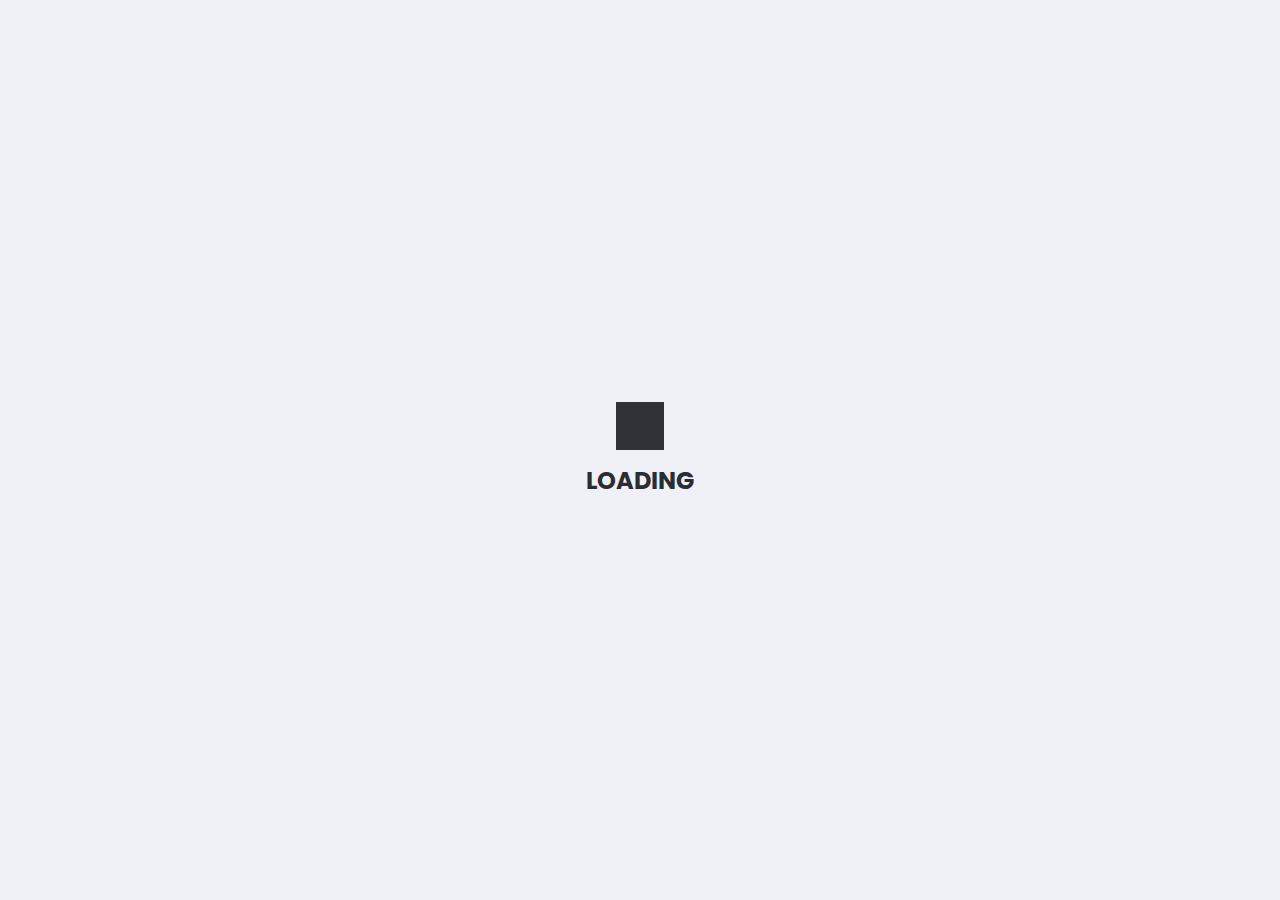
==== src/main/resources/static/index.html @ 15cadff5 "Update content" ====
<!DOCTYPE html>
<html lang="en">
  <head>
    <meta charset="UTF-8">
    <title>Evolution of Moths</title>

    <link rel="icon" href="favicon.ico">
    <link rel="stylesheet" href="assets/styles/styles.css" />
    <link rel="stylesheet" href="https://fonts.googleapis.com/css2?family=Poppins:wght@400;500;600;700&display=swap">
    <link rel="manifest" href="manifest.json">

    <meta name="author" content="Carlos Aiello, Felipe Côrtes" />
    <meta name="description" content="The Evolution of Moths monitoring a population of virtual beings that adapt to the environment in which they live." />
    <meta name="keywords" content="evolution of moths,peppered moth evolution" />
    <meta name="copyright" content="© 2020 by Carlos Aiello and Felipe Côrtes" />
    <meta name="theme-color" content="#2F3136">
    <meta name="viewport" content="width=device-width, initial-scale=1, shrink-to-fit=no">
    <meta name="referrer" content="origin-when-cross-origin">
    <meta http-equiv="x-ua-compatible" content="ie=edge">
    <meta http-equiv="cache-control" content="no-cache" />
    <meta http-equiv="content-language" content="en-US" />
    <meta http-equiv="content-type" content="text/html; charset=UTF-8" />

    <script src="/webjars/sockjs-client/sockjs.min.js"></script>
    <script src="/webjars/stomp-websocket/stomp.min.js"></script>
    <script src="assets/scripts/app.js"></script>
  </head>
  <body onload="connect(false)">
    <div id="loader">
      <div class="load-group">
        <div class="big-square">
          <div class="square first"></div>
          <div class="square second"></div>
          <div class="square third"></div>
          <div class="square fourth"></div>
        </div>
        <p class="load-text">loading</p>
      </div>
    </div>
    <main id="main">
      <div id="container-main">
        <div id="hive">
          <div id="container-info-top-mobile" class="container-info-top">
            <img class="logo" src="assets/img/logo.png" alt="Evolution of Moths" />
            <span class="button-connect" onclick="disconnect()">Disconnect</span>
          </div>
          <div id="grid">
            <div id="hexagon-group-1" class="hexagon-group">
              <div class="hexagon-container"><div class="hexagon"></div></div>
              <div class="hexagon-container"><div class="hexagon"></div></div>
              <div class="hexagon-container"><div class="hexagon"></div></div>
              <div class="hexagon-container"><div class="hexagon"></div></div>
              <div class="hexagon-container"><div class="hexagon"></div></div>
            </div>

            <div id="hexagon-group-2" class="hexagon-group">
              <div class="hexagon-container"><div class="hexagon"></div></div>
              <div class="hexagon-container"><div class="hexagon"></div></div>
              <div class="hexagon-container"><div class="hexagon"></div></div>
              <div class="hexagon-container"><div class="hexagon"></div></div>
              <div class="hexagon-container"><div class="hexagon"></div></div>
              <div class="hexagon-container"><div class="hexagon"></div></div>
            </div>

            <div id="hexagon-group-3" class="hexagon-group">
              <div class="hexagon-container"><div class="hexagon"></div></div>
              <div class="hexagon-container"><div class="hexagon"></div></div>
              <div class="hexagon-container"><div class="hexagon"></div></div>
              <div class="hexagon-container"><div class="hexagon"></div></div>
              <div class="hexagon-container"><div class="hexagon"></div></div>
              <div class="hexagon-container"><div class="hexagon"></div></div>
              <div class="hexagon-container"><div class="hexagon"></div></div>
            </div>

            <div id="hexagon-group-4" class="hexagon-group">
              <div class="hexagon-container"><div class="hexagon"></div></div>
              <div class="hexagon-container"><div class="hexagon"></div></div>
              <div class="hexagon-container"><div class="hexagon"></div></div>
              <div class="hexagon-container"><div class="hexagon"></div></div>
              <div class="hexagon-container"><div class="hexagon"></div></div>
              <div class="hexagon-container"><div class="hexagon"></div></div>
              <div class="hexagon-container"><div class="hexagon"></div></div>
              <div class="hexagon-container"><div class="hexagon"></div></div>
            </div>

            <div id="hexagon-group-5" class="hexagon-group">
              <div class="hexagon-container"><div class="hexagon"></div></div>
              <div class="hexagon-container"><div class="hexagon"></div></div>
              <div class="hexagon-container"><div class="hexagon"></div></div>
              <div class="hexagon-container"><div class="hexagon"></div></div>
              <div class="hexagon-container"><div class="hexagon"></div></div>
              <div class="hexagon-container"><div class="hexagon"></div></div>
              <div class="hexagon-container"><div class="hexagon"></div></div>
              <div class="hexagon-container"><div class="hexagon"></div></div>
              <div class="hexagon-container"><div class="hexagon"></div></div>
            </div>

            <div id="hexagon-group-6" class="hexagon-group">
              <div class="hexagon-container"><div class="hexagon"></div></div>
              <div class="hexagon-container"><div class="hexagon"></div></div>
              <div class="hexagon-container"><div class="hexagon"></div></div>
              <div class="hexagon-container"><div class="hexagon"></div></div>
              <div class="hexagon-container"><div class="hexagon"></div></div>
              <div class="hexagon-container"><div class="hexagon"></div></div>
              <div class="hexagon-container"><div class="hexagon"></div></div>
              <div class="hexagon-container"><div class="hexagon"></div></div>
            </div>

            <div id="hexagon-group-7" class="hexagon-group">
              <div class="hexagon-container"><div class="hexagon"></div></div>
              <div class="hexagon-container"><div class="hexagon"></div></div>
              <div class="hexagon-container"><div class="hexagon"></div></div>
              <div class="hexagon-container"><div class="hexagon"></div></div>
              <div class="hexagon-container"><div class="hexagon"></div></div>
              <div class="hexagon-container"><div class="hexagon"></div></div>
              <div class="hexagon-container"><div class="hexagon"></div></div>
            </div>

            <div id="hexagon-group-8" class="hexagon-group">
              <div class="hexagon-container"><div class="hexagon"></div></div>
              <div class="hexagon-container"><div class="hexagon"></div></div>
              <div class="hexagon-container"><div class="hexagon"></div></div>
              <div class="hexagon-container"><div class="hexagon"></div></div>
              <div class="hexagon-container"><div class="hexagon"></div></div>
              <div class="hexagon-container"><div class="hexagon"></div></div>
            </div>

            <div id="hexagon-group-9">
              <div class="hexagon-container"><div class="hexagon"></div></div>
              <div class="hexagon-container"><div class="hexagon"></div></div>
              <div class="hexagon-container"><div class="hexagon"></div></div>
              <div class="hexagon-container"><div class="hexagon"></div></div>
              <div class="hexagon-container"><div class="hexagon"></div></div>
            </div>
          </div>
          <div class="container-info">
            <div id="container-info-top" class="container-info-top">
              <img class="logo" src="assets/img/logo.png" alt="Evolution of Moths" />
              <span class="button-connect" onclick="disconnect()">Disconnect</span>
            </div>
            <div class="container-info-middle">
              <div>
                <div class="wrapper-info">
                  <div class="info-label">Next generation</div>
                  <div id="timeNextGeneration" class="info-data">0s</div>
                </div>
                <div class="wrapper-info">
                  <div class="info-label">Generation of the<br/>current environment</div>
                  <div id="currentEnvironment" class="info-data">0</div>
                </div>
              </div>
              <div>
                <div class="wrapper-info">
                  <div class="info-label">Next environment</div>
                  <div id="timeNextEnvironment" class="info-data">0s</div>
                </div>
                <div class="wrapper-info">
                  <div class="info-label">Current<br/>environment color</div>
                  <div id="currentEnvironmentColor" class="info-color"></div>
                </div>
              </div>
            </div>
            <div onclick="scrollToContent()" class="container-info-bottom">
              <img class="arrow-down-icon" src="assets/img/arrow-down-outline.svg" alt="Down arrow" />
              <span>See more about the project</span>
            </div>
          </div>
        </div>
      </div>
      <div class="container-content">
        <div id="content">
          <h2>Inspiration</h2>
          <div>
            <p class="paragraph"><b>Evolution of Moths</b> establishes an intimate relationship between human ability to solve problems and natural processes. It is invaluable to observe how nature is able to find the best way to continue its ecosystem.</p>
            <p class="paragraph"><b>Evolution of Moths</b> presents a strategy based on evolutionary biology with the purpose of offering solutions to real problems, whether scientific, technological or business. Operating on the logic of genetic algorithms, it is possible to validate by observing in a simplistic model the adaptation process of the moths during the industrial revolution in England.</p>
            <p class="paragraph">This platform simulates a set of genes trying to adapt to its surroundings by basic natural selection concepts. The set of genes belongs to a fictional species which the ones with the closest pigmentation to the environment have better camouflage so they’re less likely to be tracked by its predator. Thus, they manage to live until reaching sexual maturity and pass down their genes.</p>
            <p class="paragraph">The platform keeps running continuously and all viewers can see the same evolution taking place.</p>

            <div class="container-img">
              <img src="assets/img/chromosomes.jpg" class="gene-image" alt="Chromosomes" />
              <span>Source: Middle East Medical</span>
            </div>

            <p class="paragraph">The evolutionary process is paced by imposing an interval of approximately 4 seconds between each generation and it involves a population of 15000 individuals trying to adapt to the color of their environment, which is defined in a random and independent way. Each of the 60 hexagons represents an individual who stands at a relevant point on the adaptation scale which ranges from the most to the least adapted.</p>
            <p class="paragraph">After the 40 generations defined for each randomly proposed environment, it is clear that most individuals representing their range in the adaptation scale have in their genetic structure genes that approximate the color of the environment. This is because the genes responsible for defining its color have already become predominant in that population.</p>
            <p class="paragraph"><b>Evolution of Moths</b> wants to influence developers to consider natural selection techniques for problem solving, allowing solutions to adapt to the environment in which they coexist.</p>
            <p class="paragraph">The platform is an Open Source project. it is under MIT license and available on <a class="github-link" href="https://github.com/biointelligence/evolution-of-moths">Github</a>.</p>
          </div>

          <h3>A little bit about the history of peppered moth evolution</h3>
          <div>
            <p class="paragraph">There was a time before the industrial revolution in England, when it was common to find these moths with a clear and peppered appearance.</p>
            <p class="paragraph">Variations of this moth in dark color, was first identified in 1848, close to Manchester, and increased in frequency until constituting more than 90% of the population in areas considered polluted in the middle of the 20th century.</p>

            <div class="container-img">
              <img src="assets/img/peppered_moth.jpg" class="moths-image" alt="Moths" />
              <span>Source: ICR (Institute for Creation Research)</span>
            </div>

            <p class="paragraph">The environmental protection practices implemented around 1970 made the frequency of the dark colored moths in the 90's reduce drastically to less than 10% of the population.</p>
            <p class="paragraph">During the 50's, Kettlewell explained the change in frequency caused by visual bird hunting. The dark colored moths/the dark moths/the black moths hid on tree trunk in polluted areas, where soot killed the lichen. In other regions, the whiter moths hid in low pollution areas.</p>
            <p class="paragraph">Since evolution is defined by change in frequency of inherited characteristics over time, the Biston betularia's dark frequency varied as result of the beggining of Insdustrial Revolution and later by Anti Poluttion Laws.</p>
          </div>

          <h2>More infos</h2>
          <div class="more-info">
            <iframe id="video" src="https://www.youtube.com/embed/Pop-xetGaBM" frameborder="0" allow="accelerometer; autoplay; encrypted-media; gyroscope; picture-in-picture" allowfullscreen></iframe>
            <p id="subtitle-video">All the video rights are reserved to Rachel Taylor</p>
          </div>
        </div>
      </div>
      <footer>
        © 2020 by <a class="footer-link" href="https://www.linkedin.com/in/carlos-aiello-ti/">Carlos Aiello</a> and <a class="footer-link" href="https://www.linkedin.com/in/felipe-cortes/">Felipe Côrtes</a>
      </footer>
    </main>
  </body>
</html>
---- src/main/resources/static/assets/styles/styles.css ----
/* Global */

:root {
  --color-background: #F0F0F7;
  --color-text-in-primary: #2a2d33;
  --color-text-complement: #717682;
  --color-white: #FFFFFF;
}

* {
  margin: 0;
  padding: 0;
  box-sizing: border-box;
}

html, body {
  height: 100vh;
  scroll-behavior: smooth;
}

body {
  overflow-y: scroll;
  background: var(--color-background);
}

*, button {
  border: 0;
  outline: 0;

  font-family: 'Poppins', sans-serif;
}

main {
  position: relative;
  width: 100%;
  height: 100%;
}

h2 {
  font-size: 3rem;
  color: var(--color-text-in-primary);
  margin: 0 0 1.25rem;
}

@media (max-width: 1100px) {
  h2 {
    font-size: 2.75rem;
  }
}

h3 {
  font-size: 2.25rem;
  color: var(--color-text-in-primary);
  margin: 1.5rem 0 1rem;
}

@media (max-width: 1100px) {
  h3 {
    font-size: 2rem;
  }
}

footer {
  display: flex;
  justify-content: center;
  align-items: center;
  font-size: 1rem;
  position: relative;
  width: 100%;
  min-height: 32px;
  margin: 0 auto;
  background-color: var(--color-text-in-primary);
  color: var(--color-white);
  cursor: default;
}

/* Specifics */

/* Loader */

#loader {
  width: 100%;
  height: 100%;
  display: flex;
  align-items: center;
  justify-content: center;
  transition: opacity .2s;
}

.load-group {
  display: flex;
  align-items: center;
  flex-direction: column;
  position: relative;
}

.big-square {
  position: relative;
  display: inline-block;
  width: 48px;
  height: 48px;
  overflow: hidden;
  transform-origin: bottom left;
  animation: big-square-shrink 1s linear infinite;
  margin-bottom: .85rem;
}

.square {
  position: absolute;
  width: 24px;
  height: 24px;
  background: #2F3136;
}

.square.first {
  left: 0;
  top: 24px;
}

.square.second {
  left: 24px;
  top: 24px;
  animation: drop-second 1s linear infinite;
}

.square.third {
  left: 0;
  top: 0;
  animation: drop-third 1s linear infinite;
}

.square.fourth {
  left: 24px;
  top: 0;
  animation: drop-fourth 1s linear infinite;
}

.load-text {
  font-size: 24px;
  font-weight: 700;
  color: var(--color-text-in-primary);
  text-transform: uppercase;
}

@keyframes big-square-shrink {
  0% {
    -webkit-transform: scale(1);
    transform: scale(1);
  }
  90% {
    -webkit-transform: scale(1);
    transform: scale(1);
  }
  100% {
    -webkit-transform: scale(0.5);
    transform: scale(0.5);
  }
}

@keyframes drop-second {
  0% {
    -webkit-transform: translateY(-50px);
    transform: translateY(-50px);
  }
  25% {
    -webkit-transform: translate(0);
    transform: translate(0);
  }
  100% {
    -webkit-transform: translate(0);
    transform: translate(0);
  }
}

@keyframes drop-third {
  0% {
    -webkit-transform: translateY(-50px);
    transform: translateY(-50px);
  }
  50% {
    -webkit-transform: translate(0);
    transform: translate(0);
  }
  100% {
    -webkit-transform: translate(0);
    transform: translate(0);
  }
}

@keyframes drop-fourth {
  0% {
    -webkit-transform: translateY(-50px);
    transform: translateY(-50px);
  }
  75% {
    -webkit-transform: translate(0);
    transform: translate(0);
  }
  100% {
    -webkit-transform: translate(0);
    transform: translate(0);
  }
}

/* Hexagon */

#main {
  position: relative;
  display: none;
}

#container-main {
  width: 1100px;
  min-height: 100%;
  margin: 0 auto 0;
}

@media (max-width: 1100px) {
  #container-main {
    width: 100%;
  }
}

.transition-main {
  display: block!important;
  animation: fadeInFromNone .5s cubic-bezier(0.250, 0.460, 0.450, 0.940) .1s both;
}

@keyframes fadeInFromNone {
  0% {
    opacity: 0;
    transform: translateY(100px);
  }
  100% {
    opacity: 1;
    transform: translateY(0);
  }
}

#hive {
  width: 100%;
  height: 100%;
  display: flex;
  align-items: center;
}

@media (max-width: 1100px) {
  #hive {
    flex-direction: column;
  }
}

#grid {
  position: relative;
  width: 62%;
  height: 700px;
  /*margin: 0 auto;*/
  padding: 0; /* Clears unordered list default of 40px */
  margin-right: 1%;

  display: flex;
  align-items: center;
  justify-content: center;
  flex-direction: column;
  clip-path: polygon(24% 7%, 75% 7%, 100% 50%, 74% 93%, 25% 93%, 0% 50%); /* polygon(25% 0%, 75% 0%, 100% 50%, 75% 100%, 25% 100%, 0% 50%); */
  transition: background-color .4s;
}

#grid:after {
  content: "";
  display: block;
  clear: both;
}

@media (max-width: 1100px) {
  #grid {
    width: 90%;
    height: 390px;
  }
}

.hexagon-group {
  margin-bottom: -16px;
}

#hexagon-group-1 {
  margin-right: -10px;
}

#hexagon-group-2 {
  margin-right: -7px;
}

#hexagon-group-3 {
  margin-right: -4px;
}

#hexagon-group-4 {
  margin-right: -1px;
}

#hexagon-group-5 {
  margin-left: -2px;
}

#hexagon-group-6 {
  margin-left: -5px;
}

#hexagon-group-7 {
  margin-left: -8px;
}

#hexagon-group-8 {
  margin-left: -11px;
}

#hexagon-group-9 {
  margin-left: -14px;
}

@media (max-width: 1100px) {
  .hexagon-group {
    margin-bottom: -10px;
  }

  #hexagon-group-1 {
    margin-right: 9px;
  }

  #hexagon-group-2 {
    margin-right: 7px;
  }

  #hexagon-group-3 {
    margin-right: 5px;
  }

  #hexagon-group-4 {
    margin-right: 3px;
  }

  #hexagon-group-5 {
    margin-left: -1px;
  }

  #hexagon-group-6 {
    margin-left: 1px;
  }

  #hexagon-group-7 {
    margin-left: 3px;
  }

  #hexagon-group-8 {
    margin-left: 3px;
  }

  #hexagon-group-9 {
    margin-left: 5px;
  }
}

#grid .hexagon-container {
  list-style-type: none;
  position: relative;
  float: left;
  width: 62px;
  padding: 0 0 70px 0;
  -o-transform: rotate(-60deg) skewY(30deg);
  -moz-transform: rotate(-60deg) skewY(30deg);
  -webkit-transform: rotate(-60deg) skewY(30deg);
  -ms-transform: rotate(-60deg) skewY(30deg);
  transform: rotate(-60deg) skewY(30deg);
  overflow: hidden;
  visibility: hidden;
  margin: 1px 2px;
}

@media (max-width: 1100px) {
  #grid .hexagon-container {
    width: 32px;
    padding: 0 0 38px 0;
  }
}

#grid .hexagon-container * {
  visibility: visible;
}

#grid .hexagon-container .hexagon {
  position: absolute;
  top: 0;
  left: 0;
  width: 100%;
  height: 100%;
  background: rgba(0, 0, 0, .05);
  -o-transform: skewY(-30deg) rotate(60deg);
  -moz-transform: skewY(-30deg) rotate(60deg);
  -webkit-transform: skewY(-30deg) rotate(60deg);
  -ms-transform: skewY(-30deg) rotate(60deg);
  transform: skewY(-30deg) rotate(60deg);
  overflow: hidden;
  transition: background-color .4s;
}

/* Infos */

.container-info {
  display: flex;
  flex-direction: column;
  justify-content: space-between;
  width: 38%;
  height: 100%;
  margin-left: 2%;
  padding: 8rem 0;
}

@media (max-width: 1100px) {
  .container-info {
    width: 90%;
    margin-left: 0;
    padding: 2rem 0 2.25rem;
  }
}

.container-info-top {
  margin: 0 1.5rem 6.5rem;
}

#container-info-top-mobile {
  display: none;
}

#container-info-top {
  display: flex;
  justify-content: space-around;
  align-items: center;
}

@media (max-width: 1100px) {
  .container-info-top {
    margin: 2.75rem 0 1.5rem;
  }

  #container-info-top-mobile {
    width: 100%;
    display: flex;
    justify-content: space-evenly;
    align-items: center;
  }

  #container-info-top {
    display: none;
  }
}

.logo {
  height: 40px;
  width: auto;
}

.button-connect {
  height: 32px;
  font-size: 1rem;
  font-weight: 700;
  color: var(--color-white);
  background-color: #C62828;
  padding: 5px 2rem;
  line-height: 1.4rem;
  border-radius: .5rem;
  cursor: pointer;
  user-select: none;
  transition: background-color .2s;
}

.button-connect:hover {
  background-color: #A02828;
}

.container-info-middle {
  display: flex;
  flex-direction: column;
  border-radius: 15px;
  padding: 1.5rem 1.5rem;
  background-color: rgba(0,0,0,0.05);
}

.container-info-middle > div {
  width: 100%;
  display: flex;
  align-items: flex-start;
  justify-content: space-between;
}

.container-info-middle > div:first-child {
  margin-bottom: 3rem;
}

.wrapper-info {
  display: flex;
  flex-direction: column;
  align-items: center;
  text-align: center;
}

.wrapper-info:nth-child(odd) {
  width: 35%;
}

.info-label {
  font-size: 1.25rem;
  font-weight: 600;
  line-height: 1.8rem;
  color: var(--color-text-complement);
  margin-bottom: .5rem;
}

.info-data {
  font-size: 2.5rem;
  font-weight: 400;
  color: var(--color-text-in-primary);
}

.info-color {
  width: 46px;
  height: 46px;
  border-radius: 100%;
  margin-top: .5rem;
  transition: box-shadow .2s, background-color .2s;
  background-color: var(--color-white);
}

.info-color:hover {
  box-shadow: 0 0 6px 0 rgba(32, 33, 36, .4);
}

.container-info-bottom {
  width: 100%;
  display: flex;
  align-items: center;
  justify-content: center;
  cursor: pointer;
  margin: 6.5rem 2.5rem 0 0;
}

@media (max-width: 1100px) {
  .container-info-bottom {
    display: none;
  }
}

.arrow-down-icon {
  height: 55px;
  width: auto;
}

.container-info-bottom span {
  width: 150px;
  font-weight: 900;
  line-height: 1.5rem;
  margin-left: .25rem;
  margin-top: -5px;
  font-size: 1.15rem;
  color: var(--color-text-in-primary);
  user-select: none;
}

/* Body */

.container-content {
  display: flex;
  justify-content: center;
  margin-bottom: 2.5rem;
}

#content {
  display: flex;
  flex-direction: column;
  max-width: 900px;
  min-height: 100vh;
}

#content > div .container-img {
  display: flex;
  flex-direction: column;
  align-items: center;
  margin: 1.5rem 0;
}

#content > div .container-img span {
  font-size: .85rem;
  color: var(--color-text-in-primary);
  margin-top: .25rem;
}

@media (max-width: 1100px) {
  #content {
    width: 85%;
  }
}

.gene-image {
  width: 100%;
  max-width: 700px;
  height: auto;
}

.moths-image {
  width: 100%;
  max-width: 700px;
  height: auto;
}

.paragraph {
  text-align: justify;
  text-indent: 50px;
  margin-bottom: 1rem;
  color: var(--color-text-in-primary);
}

@media (max-width: 1100px) {
  .paragraph {
    line-height: 1.5;
    text-indent: 25px;
  }
}

.github-link {
  color: var(--color-text-in-primary);
}

.github-link:active, .github-link:visited {
  color: var(--color-text-in-primary);
}

.more-info {
  width: 100%;
  display: flex;
  flex-direction: column;
  align-items: center;
}

#video {
  width: 750px;
  height: 425px;
}

@media (max-width: 1100px) {
  #video {
    width: 100%;
    height: auto;
  }
}

#subtitle-video {
  font-size: .85rem;
  font-style: italic;
  color: var(--color-text-in-primary);
  margin-top: .25rem;
}

@media (max-width: 1100px) {
  #subtitle-video {
    margin-left: -40px;
  }
}

.footer-link {
  color: var(--color-white);
  margin: 0 .25rem;
}

.footer-link:active, .footer-link:visited {
  color: var(--color-white);
}
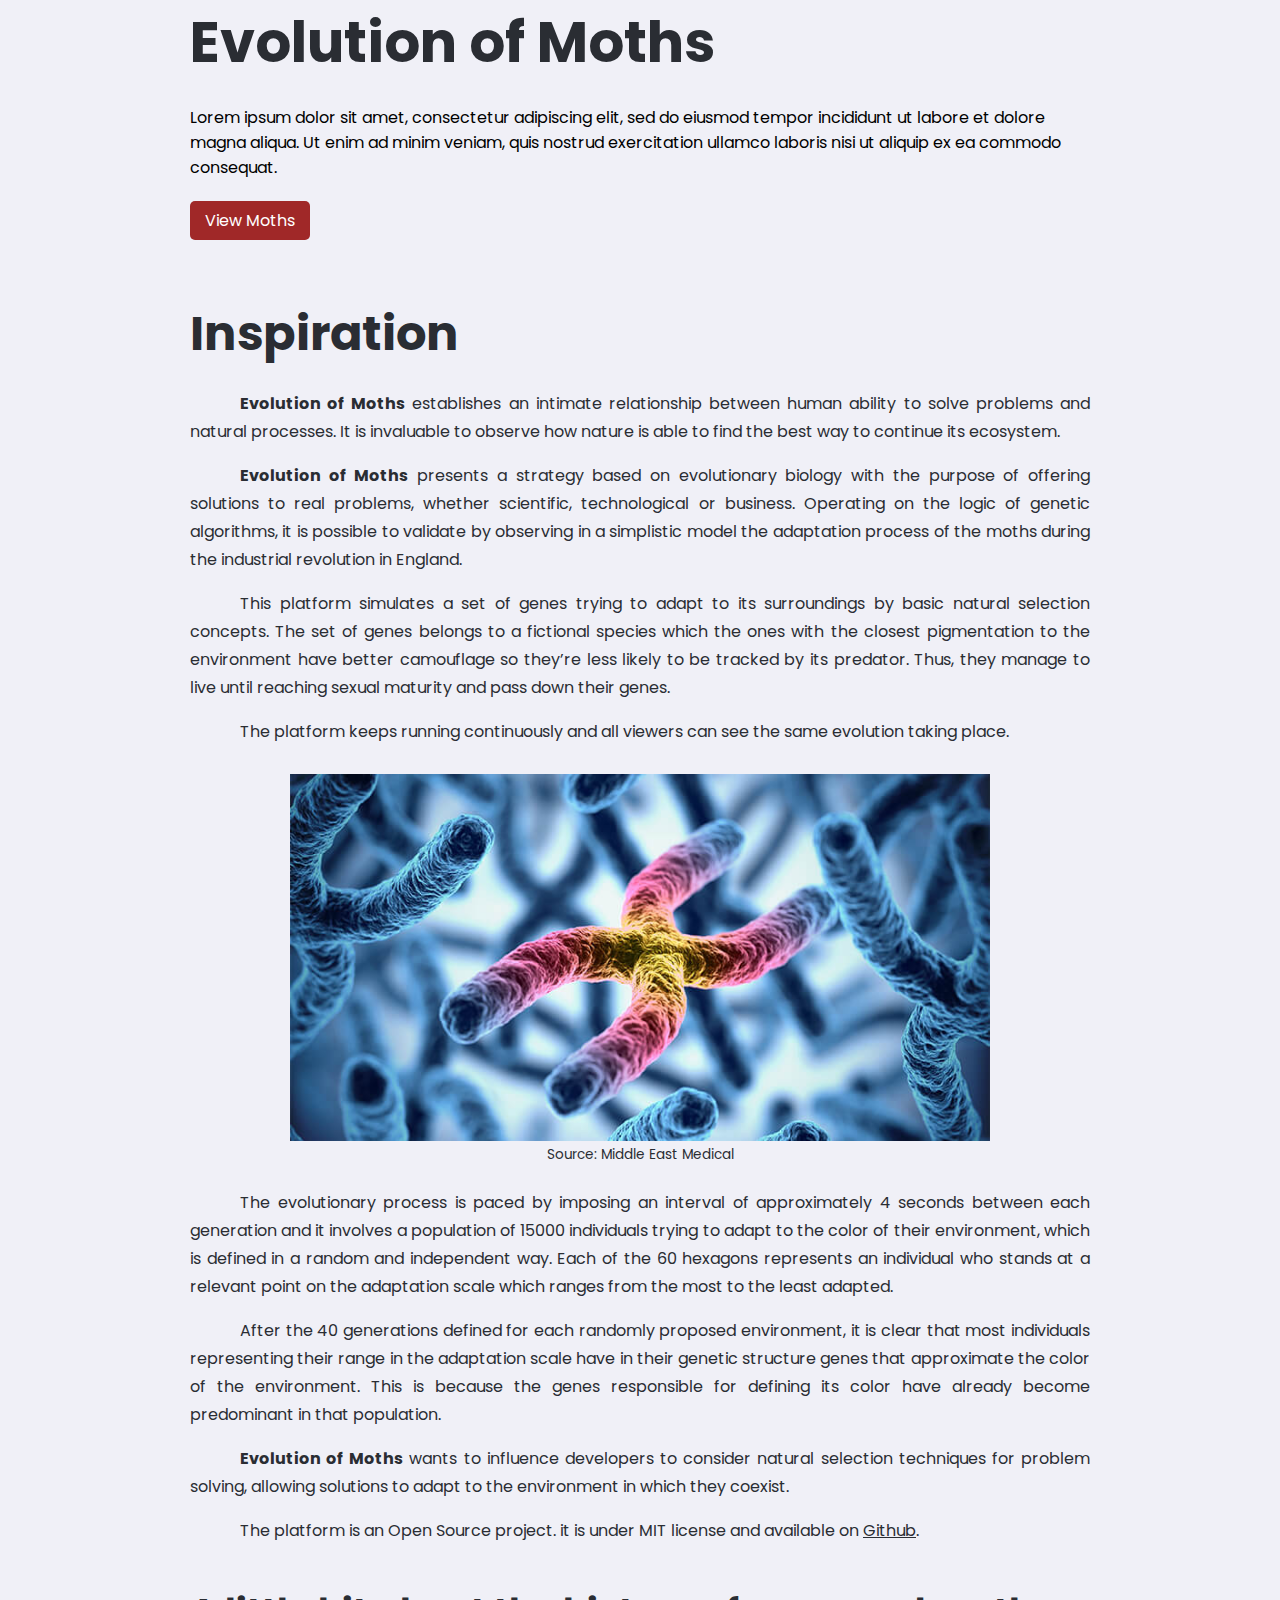
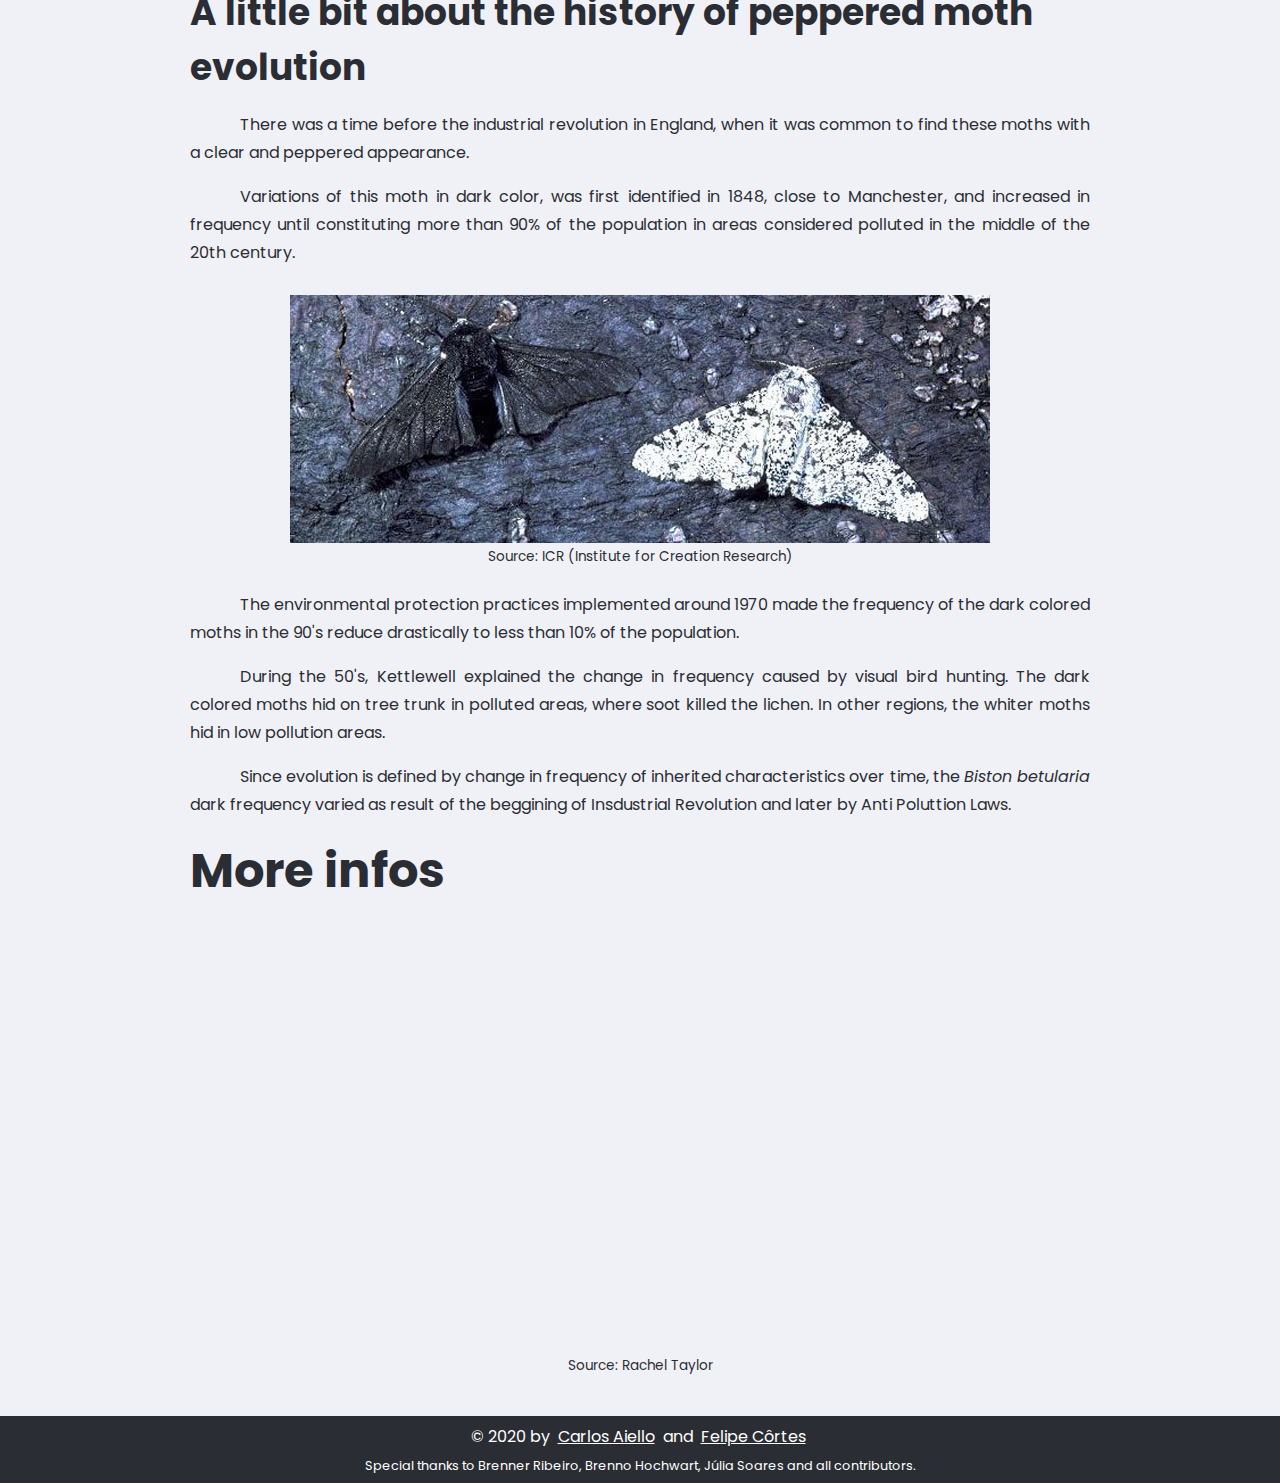
==== commit c59372fd: "Two-page project presentation reorganized" ====
--- a/src/main/resources/static/index.html
+++ b/src/main/resources/static/index.html
@@ -2,168 +2,47 @@
 <html lang="en">
   <head>
     <meta charset="UTF-8">
-    <title>Evolution of Moths</title>
+    <title>Home | Evolution of Moths</title>
 
     <link rel="icon" href="favicon.ico">
-    <link rel="stylesheet" href="assets/styles/styles.css" />
+    <link rel="stylesheet" href="assets/styles/styles.css">
+    <link rel="stylesheet" href="assets/styles/index.css">
     <link rel="stylesheet" href="https://fonts.googleapis.com/css2?family=Poppins:wght@400;500;600;700&display=swap">
     <link rel="manifest" href="manifest.json">
 
-    <meta name="author" content="Carlos Aiello, Felipe Côrtes" />
-    <meta name="description" content="The Evolution of Moths monitoring a population of virtual beings that adapt to the environment in which they live." />
-    <meta name="keywords" content="evolution of moths,peppered moth evolution" />
-    <meta name="copyright" content="© 2020 by Carlos Aiello and Felipe Côrtes" />
+    <meta name="author" content="Carlos Aiello, Felipe Côrtes">
+    <meta name="description" content="The Evolution of Moths monitoring a population of virtual beings that adapt to the environment in which they live.">
+    <meta name="keywords" content="evolution of moths,peppered moth evolution">
+    <meta name="copyright" content="© 2020 by Carlos Aiello and Felipe Côrtes">
     <meta name="theme-color" content="#2F3136">
     <meta name="viewport" content="width=device-width, initial-scale=1, shrink-to-fit=no">
     <meta name="referrer" content="origin-when-cross-origin">
     <meta http-equiv="x-ua-compatible" content="ie=edge">
-    <meta http-equiv="cache-control" content="no-cache" />
-    <meta http-equiv="content-language" content="en-US" />
-    <meta http-equiv="content-type" content="text/html; charset=UTF-8" />
+    <meta http-equiv="content-language" content="en-US">
+    <meta http-equiv="content-type" content="text/html; charset=UTF-8">
 
-    <script src="/webjars/sockjs-client/sockjs.min.js"></script>
-    <script src="/webjars/stomp-websocket/stomp.min.js"></script>
-    <script src="assets/scripts/app.js"></script>
+    <!-- Global site tag (gtag.js) - Google Analytics -->
+    <script async src="https://www.googletagmanager.com/gtag/js?id=UA-150736691-2"></script>
+    <script>
+      window.dataLayer = window.dataLayer || [];
+      function gtag(){dataLayer.push(arguments);}
+      gtag('js', new Date());
+
+      gtag('config', 'UA-150736691-2');
+    </script>
   </head>
   <body onload="connect(false)">
-    <div id="loader">
-      <div class="load-group">
-        <div class="big-square">
-          <div class="square first"></div>
-          <div class="square second"></div>
-          <div class="square third"></div>
-          <div class="square fourth"></div>
-        </div>
-        <p class="load-text">loading</p>
-      </div>
-    </div>
-    <main id="main">
-      <div id="container-main">
-        <div id="hive">
-          <div id="container-info-top-mobile" class="container-info-top">
-            <img class="logo" src="assets/img/logo.png" alt="Evolution of Moths" />
-            <span class="button-connect" onclick="disconnect()">Disconnect</span>
+    <main>
+      <div class="container-content">
+        <div class="banner-moths">
+          <div class="moths-banner">
+            <h1>Evolution of Moths</h1>
+            <p class="description-moths">Lorem ipsum dolor sit amet, consectetur adipiscing elit, sed do eiusmod tempor incididunt ut labore et dolore magna aliqua. Ut enim ad minim veniam, quis nostrud exercitation ullamco laboris nisi ut aliquip ex ea commodo consequat.</p>
+            <a class="button-view-moths" href="moths.html">View Moths</a>
           </div>
-          <div id="grid">
-            <div id="hexagon-group-1" class="hexagon-group">
-              <div class="hexagon-container"><div class="hexagon"></div></div>
-              <div class="hexagon-container"><div class="hexagon"></div></div>
-              <div class="hexagon-container"><div class="hexagon"></div></div>
-              <div class="hexagon-container"><div class="hexagon"></div></div>
-              <div class="hexagon-container"><div class="hexagon"></div></div>
-            </div>
 
-            <div id="hexagon-group-2" class="hexagon-group">
-              <div class="hexagon-container"><div class="hexagon"></div></div>
-              <div class="hexagon-container"><div class="hexagon"></div></div>
-              <div class="hexagon-container"><div class="hexagon"></div></div>
-              <div class="hexagon-container"><div class="hexagon"></div></div>
-              <div class="hexagon-container"><div class="hexagon"></div></div>
-              <div class="hexagon-container"><div class="hexagon"></div></div>
-            </div>
-
-            <div id="hexagon-group-3" class="hexagon-group">
-              <div class="hexagon-container"><div class="hexagon"></div></div>
-              <div class="hexagon-container"><div class="hexagon"></div></div>
-              <div class="hexagon-container"><div class="hexagon"></div></div>
-              <div class="hexagon-container"><div class="hexagon"></div></div>
-              <div class="hexagon-container"><div class="hexagon"></div></div>
-              <div class="hexagon-container"><div class="hexagon"></div></div>
-              <div class="hexagon-container"><div class="hexagon"></div></div>
-            </div>
-
-            <div id="hexagon-group-4" class="hexagon-group">
-              <div class="hexagon-container"><div class="hexagon"></div></div>
-              <div class="hexagon-container"><div class="hexagon"></div></div>
-              <div class="hexagon-container"><div class="hexagon"></div></div>
-              <div class="hexagon-container"><div class="hexagon"></div></div>
-              <div class="hexagon-container"><div class="hexagon"></div></div>
-              <div class="hexagon-container"><div class="hexagon"></div></div>
-              <div class="hexagon-container"><div class="hexagon"></div></div>
-              <div class="hexagon-container"><div class="hexagon"></div></div>
-            </div>
-
-            <div id="hexagon-group-5" class="hexagon-group">
-              <div class="hexagon-container"><div class="hexagon"></div></div>
-              <div class="hexagon-container"><div class="hexagon"></div></div>
-              <div class="hexagon-container"><div class="hexagon"></div></div>
-              <div class="hexagon-container"><div class="hexagon"></div></div>
-              <div class="hexagon-container"><div class="hexagon"></div></div>
-              <div class="hexagon-container"><div class="hexagon"></div></div>
-              <div class="hexagon-container"><div class="hexagon"></div></div>
-              <div class="hexagon-container"><div class="hexagon"></div></div>
-              <div class="hexagon-container"><div class="hexagon"></div></div>
-            </div>
-
-            <div id="hexagon-group-6" class="hexagon-group">
-              <div class="hexagon-container"><div class="hexagon"></div></div>
-              <div class="hexagon-container"><div class="hexagon"></div></div>
-              <div class="hexagon-container"><div class="hexagon"></div></div>
-              <div class="hexagon-container"><div class="hexagon"></div></div>
-              <div class="hexagon-container"><div class="hexagon"></div></div>
-              <div class="hexagon-container"><div class="hexagon"></div></div>
-              <div class="hexagon-container"><div class="hexagon"></div></div>
-              <div class="hexagon-container"><div class="hexagon"></div></div>
-            </div>
-
-            <div id="hexagon-group-7" class="hexagon-group">
-              <div class="hexagon-container"><div class="hexagon"></div></div>
-              <div class="hexagon-container"><div class="hexagon"></div></div>
-              <div class="hexagon-container"><div class="hexagon"></div></div>
-              <div class="hexagon-container"><div class="hexagon"></div></div>
-              <div class="hexagon-container"><div class="hexagon"></div></div>
-              <div class="hexagon-container"><div class="hexagon"></div></div>
-              <div class="hexagon-container"><div class="hexagon"></div></div>
-            </div>
-
-            <div id="hexagon-group-8" class="hexagon-group">
-              <div class="hexagon-container"><div class="hexagon"></div></div>
-              <div class="hexagon-container"><div class="hexagon"></div></div>
-              <div class="hexagon-container"><div class="hexagon"></div></div>
-              <div class="hexagon-container"><div class="hexagon"></div></div>
-              <div class="hexagon-container"><div class="hexagon"></div></div>
-              <div class="hexagon-container"><div class="hexagon"></div></div>
-            </div>
-
-            <div id="hexagon-group-9">
-              <div class="hexagon-container"><div class="hexagon"></div></div>
-              <div class="hexagon-container"><div class="hexagon"></div></div>
-              <div class="hexagon-container"><div class="hexagon"></div></div>
-              <div class="hexagon-container"><div class="hexagon"></div></div>
-              <div class="hexagon-container"><div class="hexagon"></div></div>
-            </div>
-          </div>
-          <div class="container-info">
-            <div id="container-info-top" class="container-info-top">
-              <img class="logo" src="assets/img/logo.png" alt="Evolution of Moths" />
-              <span class="button-connect" onclick="disconnect()">Disconnect</span>
-            </div>
-            <div class="container-info-middle">
-              <div>
-                <div class="wrapper-info">
-                  <div class="info-label">Next generation</div>
-                  <div id="timeNextGeneration" class="info-data">0s</div>
-                </div>
-                <div class="wrapper-info">
-                  <div class="info-label">Generation of the<br/>current environment</div>
-                  <div id="currentEnvironment" class="info-data">0</div>
-                </div>
-              </div>
-              <div>
-                <div class="wrapper-info">
-                  <div class="info-label">Next environment</div>
-                  <div id="timeNextEnvironment" class="info-data">0s</div>
-                </div>
-                <div class="wrapper-info">
-                  <div class="info-label">Current<br/>environment color</div>
-                  <div id="currentEnvironmentColor" class="info-color"></div>
-                </div>
-              </div>
-            </div>
-            <div onclick="scrollToContent()" class="container-info-bottom">
-              <img class="arrow-down-icon" src="assets/img/arrow-down-outline.svg" alt="Down arrow" />
-              <span>See more about the project</span>
-            </div>
+          <div class="">
+            <img src="" alt="" />
           </div>
         </div>
       </div>
@@ -184,7 +63,7 @@
             <p class="paragraph">The evolutionary process is paced by imposing an interval of approximately 4 seconds between each generation and it involves a population of 15000 individuals trying to adapt to the color of their environment, which is defined in a random and independent way. Each of the 60 hexagons represents an individual who stands at a relevant point on the adaptation scale which ranges from the most to the least adapted.</p>
             <p class="paragraph">After the 40 generations defined for each randomly proposed environment, it is clear that most individuals representing their range in the adaptation scale have in their genetic structure genes that approximate the color of the environment. This is because the genes responsible for defining its color have already become predominant in that population.</p>
             <p class="paragraph"><b>Evolution of Moths</b> wants to influence developers to consider natural selection techniques for problem solving, allowing solutions to adapt to the environment in which they coexist.</p>
-            <p class="paragraph">The platform is an Open Source project. it is under MIT license and available on <a class="github-link" href="https://github.com/biointelligence/evolution-of-moths">Github</a>.</p>
+            <p class="paragraph">The platform is an Open Source project. it is under MIT license and available on <a class="github-link" target="_blank" href="https://github.com/biointelligence/evolution-of-moths">Github</a>.</p>
           </div>
 
           <h3>A little bit about the history of peppered moth evolution</h3>
@@ -198,19 +77,21 @@
             </div>
 
             <p class="paragraph">The environmental protection practices implemented around 1970 made the frequency of the dark colored moths in the 90's reduce drastically to less than 10% of the population.</p>
-            <p class="paragraph">During the 50's, Kettlewell explained the change in frequency caused by visual bird hunting. The dark colored moths/the dark moths/the black moths hid on tree trunk in polluted areas, where soot killed the lichen. In other regions, the whiter moths hid in low pollution areas.</p>
-            <p class="paragraph">Since evolution is defined by change in frequency of inherited characteristics over time, the Biston betularia's dark frequency varied as result of the beggining of Insdustrial Revolution and later by Anti Poluttion Laws.</p>
+            <p class="paragraph">During the 50's, Kettlewell explained the change in frequency caused by visual bird hunting. The dark colored moths hid on tree trunk in polluted areas, where soot killed the lichen. In other regions, the whiter moths hid in low pollution areas.</p>
+            <p class="paragraph">Since evolution is defined by change in frequency of inherited characteristics over time, the <i>Biston betularia</i> dark frequency varied as result of the beggining of Insdustrial Revolution and later by Anti Poluttion Laws.</p>
           </div>
 
           <h2>More infos</h2>
           <div class="more-info">
             <iframe id="video" src="https://www.youtube.com/embed/Pop-xetGaBM" frameborder="0" allow="accelerometer; autoplay; encrypted-media; gyroscope; picture-in-picture" allowfullscreen></iframe>
-            <p id="subtitle-video">All the video rights are reserved to Rachel Taylor</p>
+            <p id="subtitle-video">Source: Rachel Taylor</p>
           </div>
         </div>
       </div>
       <footer>
-        © 2020 by <a class="footer-link" href="https://www.linkedin.com/in/carlos-aiello-ti/">Carlos Aiello</a> and <a class="footer-link" href="https://www.linkedin.com/in/felipe-cortes/">Felipe Côrtes</a>
+        <p style="margin-bottom: .5rem">© 2020 by <a class="footer-link" target="_blank" href="https://www.linkedin.com/in/carlos-aiello-ti/">Carlos Aiello</a> and <a class="footer-link" target="_blank" href="https://www.linkedin.com/in/felipe-cortes/">Felipe Côrtes</a></p>
+
+        <p style="font-size: .8rem;text-align: center;">Special thanks to <a class="footer-contributors-link" target="_blank" href="https://www.instagram.com/brnnr.r/">Brenner Ribeiro</a>, <a class="footer-contributors-link" target="_blank" href="https://www.linkedin.com/in/brenno-hochwart-b7b738185/">Brenno Hochwart</a>, <a class="footer-contributors-link" target="_blank" href="https://instagram.com/juliscornia">Júlia Soares</a> and all contributors.</p>
       </footer>
     </main>
   </body>
--- a/src/main/resources/static/assets/styles/styles.css
+++ b/src/main/resources/static/assets/styles/styles.css
@@ -36,6 +36,12 @@
   height: 100%;
 }
 
+h1 {
+  font-size: 3.5rem;
+  color: var(--color-text-in-primary);
+  margin: 0 0 1.25rem;
+}
+
 h2 {
   font-size: 3rem;
   color: var(--color-text-in-primary);
@@ -43,8 +49,12 @@
 }
 
 @media (max-width: 1100px) {
+  h1 {
+    font-size: 3rem;
+  }
+
   h2 {
-    font-size: 2.75rem;
+    font-size: 2.5rem;
   }
 }
 
@@ -56,12 +66,15 @@
 
 @media (max-width: 1100px) {
   h3 {
-    font-size: 2rem;
+    font-size: 1.75rem;
   }
 }
 
+/* Footer */
+
 footer {
   display: flex;
+  flex-direction: column;
   justify-content: center;
   align-items: center;
   font-size: 1rem;
@@ -72,597 +85,12 @@
   background-color: var(--color-text-in-primary);
   color: var(--color-white);
   cursor: default;
-}
-
-/* Specifics */
-
-/* Loader */
-
-#loader {
-  width: 100%;
-  height: 100%;
-  display: flex;
-  align-items: center;
-  justify-content: center;
-  transition: opacity .2s;
-}
-
-.load-group {
-  display: flex;
-  align-items: center;
-  flex-direction: column;
-  position: relative;
-}
-
-.big-square {
-  position: relative;
-  display: inline-block;
-  width: 48px;
-  height: 48px;
-  overflow: hidden;
-  transform-origin: bottom left;
-  animation: big-square-shrink 1s linear infinite;
-  margin-bottom: .85rem;
-}
-
-.square {
-  position: absolute;
-  width: 24px;
-  height: 24px;
-  background: #2F3136;
-}
-
-.square.first {
-  left: 0;
-  top: 24px;
-}
-
-.square.second {
-  left: 24px;
-  top: 24px;
-  animation: drop-second 1s linear infinite;
-}
-
-.square.third {
-  left: 0;
-  top: 0;
-  animation: drop-third 1s linear infinite;
-}
-
-.square.fourth {
-  left: 24px;
-  top: 0;
-  animation: drop-fourth 1s linear infinite;
-}
-
-.load-text {
-  font-size: 24px;
-  font-weight: 700;
-  color: var(--color-text-in-primary);
-  text-transform: uppercase;
-}
-
-@keyframes big-square-shrink {
-  0% {
-    -webkit-transform: scale(1);
-    transform: scale(1);
-  }
-  90% {
-    -webkit-transform: scale(1);
-    transform: scale(1);
-  }
-  100% {
-    -webkit-transform: scale(0.5);
-    transform: scale(0.5);
-  }
-}
-
-@keyframes drop-second {
-  0% {
-    -webkit-transform: translateY(-50px);
-    transform: translateY(-50px);
-  }
-  25% {
-    -webkit-transform: translate(0);
-    transform: translate(0);
-  }
-  100% {
-    -webkit-transform: translate(0);
-    transform: translate(0);
-  }
-}
-
-@keyframes drop-third {
-  0% {
-    -webkit-transform: translateY(-50px);
-    transform: translateY(-50px);
-  }
-  50% {
-    -webkit-transform: translate(0);
-    transform: translate(0);
-  }
-  100% {
-    -webkit-transform: translate(0);
-    transform: translate(0);
-  }
-}
-
-@keyframes drop-fourth {
-  0% {
-    -webkit-transform: translateY(-50px);
-    transform: translateY(-50px);
-  }
-  75% {
-    -webkit-transform: translate(0);
-    transform: translate(0);
-  }
-  100% {
-    -webkit-transform: translate(0);
-    transform: translate(0);
-  }
-}
-
-/* Hexagon */
-
-#main {
-  position: relative;
-  display: none;
-}
-
-#container-main {
-  width: 1100px;
-  min-height: 100%;
-  margin: 0 auto 0;
+  padding: .5rem 0;
 }
 
 @media (max-width: 1100px) {
-  #container-main {
-    width: 100%;
-  }
-}
-
-.transition-main {
-  display: block!important;
-  animation: fadeInFromNone .5s cubic-bezier(0.250, 0.460, 0.450, 0.940) .1s both;
-}
-
-@keyframes fadeInFromNone {
-  0% {
-    opacity: 0;
-    transform: translateY(100px);
-  }
-  100% {
-    opacity: 1;
-    transform: translateY(0);
-  }
-}
-
-#hive {
-  width: 100%;
-  height: 100%;
-  display: flex;
-  align-items: center;
-}
-
-@media (max-width: 1100px) {
-  #hive {
-    flex-direction: column;
-  }
-}
-
-#grid {
-  position: relative;
-  width: 62%;
-  height: 700px;
-  /*margin: 0 auto;*/
-  padding: 0; /* Clears unordered list default of 40px */
-  margin-right: 1%;
-
-  display: flex;
-  align-items: center;
-  justify-content: center;
-  flex-direction: column;
-  clip-path: polygon(24% 7%, 75% 7%, 100% 50%, 74% 93%, 25% 93%, 0% 50%); /* polygon(25% 0%, 75% 0%, 100% 50%, 75% 100%, 25% 100%, 0% 50%); */
-  transition: background-color .4s;
-}
-
-#grid:after {
-  content: "";
-  display: block;
-  clear: both;
-}
-
-@media (max-width: 1100px) {
-  #grid {
-    width: 90%;
-    height: 390px;
-  }
-}
-
-.hexagon-group {
-  margin-bottom: -16px;
-}
-
-#hexagon-group-1 {
-  margin-right: -10px;
-}
-
-#hexagon-group-2 {
-  margin-right: -7px;
-}
-
-#hexagon-group-3 {
-  margin-right: -4px;
-}
-
-#hexagon-group-4 {
-  margin-right: -1px;
-}
-
-#hexagon-group-5 {
-  margin-left: -2px;
-}
-
-#hexagon-group-6 {
-  margin-left: -5px;
-}
-
-#hexagon-group-7 {
-  margin-left: -8px;
-}
-
-#hexagon-group-8 {
-  margin-left: -11px;
-}
-
-#hexagon-group-9 {
-  margin-left: -14px;
-}
-
-@media (max-width: 1100px) {
-  .hexagon-group {
-    margin-bottom: -10px;
-  }
-
-  #hexagon-group-1 {
-    margin-right: 9px;
-  }
-
-  #hexagon-group-2 {
-    margin-right: 7px;
-  }
-
-  #hexagon-group-3 {
-    margin-right: 5px;
-  }
-
-  #hexagon-group-4 {
-    margin-right: 3px;
-  }
-
-  #hexagon-group-5 {
-    margin-left: -1px;
-  }
-
-  #hexagon-group-6 {
-    margin-left: 1px;
-  }
-
-  #hexagon-group-7 {
-    margin-left: 3px;
-  }
-
-  #hexagon-group-8 {
-    margin-left: 3px;
-  }
-
-  #hexagon-group-9 {
-    margin-left: 5px;
-  }
-}
-
-#grid .hexagon-container {
-  list-style-type: none;
-  position: relative;
-  float: left;
-  width: 62px;
-  padding: 0 0 70px 0;
-  -o-transform: rotate(-60deg) skewY(30deg);
-  -moz-transform: rotate(-60deg) skewY(30deg);
-  -webkit-transform: rotate(-60deg) skewY(30deg);
-  -ms-transform: rotate(-60deg) skewY(30deg);
-  transform: rotate(-60deg) skewY(30deg);
-  overflow: hidden;
-  visibility: hidden;
-  margin: 1px 2px;
-}
-
-@media (max-width: 1100px) {
-  #grid .hexagon-container {
-    width: 32px;
-    padding: 0 0 38px 0;
-  }
-}
-
-#grid .hexagon-container * {
-  visibility: visible;
-}
-
-#grid .hexagon-container .hexagon {
-  position: absolute;
-  top: 0;
-  left: 0;
-  width: 100%;
-  height: 100%;
-  background: rgba(0, 0, 0, .05);
-  -o-transform: skewY(-30deg) rotate(60deg);
-  -moz-transform: skewY(-30deg) rotate(60deg);
-  -webkit-transform: skewY(-30deg) rotate(60deg);
-  -ms-transform: skewY(-30deg) rotate(60deg);
-  transform: skewY(-30deg) rotate(60deg);
-  overflow: hidden;
-  transition: background-color .4s;
-}
-
-/* Infos */
-
-.container-info {
-  display: flex;
-  flex-direction: column;
-  justify-content: space-between;
-  width: 38%;
-  height: 100%;
-  margin-left: 2%;
-  padding: 8rem 0;
-}
-
-@media (max-width: 1100px) {
-  .container-info {
-    width: 90%;
-    margin-left: 0;
-    padding: 2rem 0 2.25rem;
-  }
-}
-
-.container-info-top {
-  margin: 0 1.5rem 6.5rem;
-}
-
-#container-info-top-mobile {
-  display: none;
-}
-
-#container-info-top {
-  display: flex;
-  justify-content: space-around;
-  align-items: center;
-}
-
-@media (max-width: 1100px) {
-  .container-info-top {
-    margin: 2.75rem 0 1.5rem;
-  }
-
-  #container-info-top-mobile {
-    width: 100%;
-    display: flex;
-    justify-content: space-evenly;
-    align-items: center;
-  }
-
-  #container-info-top {
-    display: none;
-  }
-}
-
-.logo {
-  height: 40px;
-  width: auto;
-}
-
-.button-connect {
-  height: 32px;
-  font-size: 1rem;
-  font-weight: 700;
-  color: var(--color-white);
-  background-color: #C62828;
-  padding: 5px 2rem;
-  line-height: 1.4rem;
-  border-radius: .5rem;
-  cursor: pointer;
-  user-select: none;
-  transition: background-color .2s;
-}
-
-.button-connect:hover {
-  background-color: #A02828;
-}
-
-.container-info-middle {
-  display: flex;
-  flex-direction: column;
-  border-radius: 15px;
-  padding: 1.5rem 1.5rem;
-  background-color: rgba(0,0,0,0.05);
-}
-
-.container-info-middle > div {
-  width: 100%;
-  display: flex;
-  align-items: flex-start;
-  justify-content: space-between;
-}
-
-.container-info-middle > div:first-child {
-  margin-bottom: 3rem;
-}
-
-.wrapper-info {
-  display: flex;
-  flex-direction: column;
-  align-items: center;
-  text-align: center;
-}
-
-.wrapper-info:nth-child(odd) {
-  width: 35%;
-}
-
-.info-label {
-  font-size: 1.25rem;
-  font-weight: 600;
-  line-height: 1.8rem;
-  color: var(--color-text-complement);
-  margin-bottom: .5rem;
-}
-
-.info-data {
-  font-size: 2.5rem;
-  font-weight: 400;
-  color: var(--color-text-in-primary);
-}
-
-.info-color {
-  width: 46px;
-  height: 46px;
-  border-radius: 100%;
-  margin-top: .5rem;
-  transition: box-shadow .2s, background-color .2s;
-  background-color: var(--color-white);
-}
-
-.info-color:hover {
-  box-shadow: 0 0 6px 0 rgba(32, 33, 36, .4);
-}
-
-.container-info-bottom {
-  width: 100%;
-  display: flex;
-  align-items: center;
-  justify-content: center;
-  cursor: pointer;
-  margin: 6.5rem 2.5rem 0 0;
-}
-
-@media (max-width: 1100px) {
-  .container-info-bottom {
-    display: none;
-  }
-}
-
-.arrow-down-icon {
-  height: 55px;
-  width: auto;
-}
-
-.container-info-bottom span {
-  width: 150px;
-  font-weight: 900;
-  line-height: 1.5rem;
-  margin-left: .25rem;
-  margin-top: -5px;
-  font-size: 1.15rem;
-  color: var(--color-text-in-primary);
-  user-select: none;
-}
-
-/* Body */
-
-.container-content {
-  display: flex;
-  justify-content: center;
-  margin-bottom: 2.5rem;
-}
-
-#content {
-  display: flex;
-  flex-direction: column;
-  max-width: 900px;
-  min-height: 100vh;
-}
-
-#content > div .container-img {
-  display: flex;
-  flex-direction: column;
-  align-items: center;
-  margin: 1.5rem 0;
-}
-
-#content > div .container-img span {
-  font-size: .85rem;
-  color: var(--color-text-in-primary);
-  margin-top: .25rem;
-}
-
-@media (max-width: 1100px) {
-  #content {
-    width: 85%;
-  }
-}
-
-.gene-image {
-  width: 100%;
-  max-width: 700px;
-  height: auto;
-}
-
-.moths-image {
-  width: 100%;
-  max-width: 700px;
-  height: auto;
-}
-
-.paragraph {
-  text-align: justify;
-  text-indent: 50px;
-  margin-bottom: 1rem;
-  color: var(--color-text-in-primary);
-}
-
-@media (max-width: 1100px) {
-  .paragraph {
-    line-height: 1.5;
-    text-indent: 25px;
-  }
-}
-
-.github-link {
-  color: var(--color-text-in-primary);
-}
-
-.github-link:active, .github-link:visited {
-  color: var(--color-text-in-primary);
-}
-
-.more-info {
-  width: 100%;
-  display: flex;
-  flex-direction: column;
-  align-items: center;
-}
-
-#video {
-  width: 750px;
-  height: 425px;
-}
-
-@media (max-width: 1100px) {
-  #video {
-    width: 100%;
-    height: auto;
-  }
-}
-
-#subtitle-video {
-  font-size: .85rem;
-  font-style: italic;
-  color: var(--color-text-in-primary);
-  margin-top: .25rem;
-}
-
-@media (max-width: 1100px) {
-  #subtitle-video {
-    margin-left: -40px;
+  footer {
+    font-size: .9rem;
   }
 }
 
@@ -674,3 +102,12 @@
 .footer-link:active, .footer-link:visited {
   color: var(--color-white);
 }
+
+.footer-contributors-link {
+  color: var(--color-white);
+  text-decoration: none;
+}
+
+.footer-contributors-link:active, .footer-contributors-link:visited {
+  color: var(--color-white);
+}
--- a/src/main/resources/static/assets/styles/index.css
+++ b/src/main/resources/static/assets/styles/index.css
@@ -0,0 +1,117 @@
+/* Body */
+
+.banner-moths {
+  display: flex;
+  flex-direction: column;
+  width: 900px;
+}
+
+.description-moths {
+  margin-bottom: 1.75rem;
+}
+
+.button-view-moths {
+  color: var(--color-white);
+  background-color: #A02828;
+
+  text-decoration: none;
+  padding: 8px 15px;
+  border-radius: 5px;
+
+  transition: box-shadow .2s;
+}
+
+.view-moths:hover {
+  box-shadow: 0 0 6px 0 rgba(32, 33, 36, .4);
+}
+
+.container-content {
+  display: flex;
+  justify-content: center;
+  margin-bottom: 2.5rem;
+}
+
+#content {
+  display: flex;
+  flex-direction: column;
+  max-width: 900px;
+  min-height: 100vh;
+}
+
+#content > div .container-img {
+  display: flex;
+  flex-direction: column;
+  align-items: center;
+  margin: 1.75rem 0 1.5rem;
+}
+
+#content > div .container-img span {
+  font-size: .85rem;
+  color: var(--color-text-in-primary);
+  margin-top: .25rem;
+}
+
+@media (max-width: 1100px) {
+  #content {
+    width: 85%;
+  }
+}
+
+.gene-image {
+  width: 100%;
+  max-width: 700px;
+  height: auto;
+}
+
+.moths-image {
+  width: 100%;
+  max-width: 700px;
+  height: auto;
+}
+
+.paragraph {
+  text-align: justify;
+  text-indent: 50px;
+  line-height: 1.75rem;
+  margin-bottom: 1rem;
+  color: var(--color-text-in-primary);
+}
+
+@media (max-width: 1100px) {
+  .paragraph {
+    text-indent: 25px;
+  }
+}
+
+.github-link {
+  color: var(--color-text-in-primary);
+}
+
+.github-link:active, .github-link:visited {
+  color: var(--color-text-in-primary);
+}
+
+.more-info {
+  width: 100%;
+  display: flex;
+  flex-direction: column;
+  align-items: center;
+}
+
+#video {
+  width: 750px;
+  height: 425px;
+}
+
+@media (max-width: 1100px) {
+  #video {
+    width: 100%;
+    height: auto;
+  }
+}
+
+#subtitle-video {
+  font-size: .85rem;
+  color: var(--color-text-in-primary);
+  margin-top: .25rem;
+}
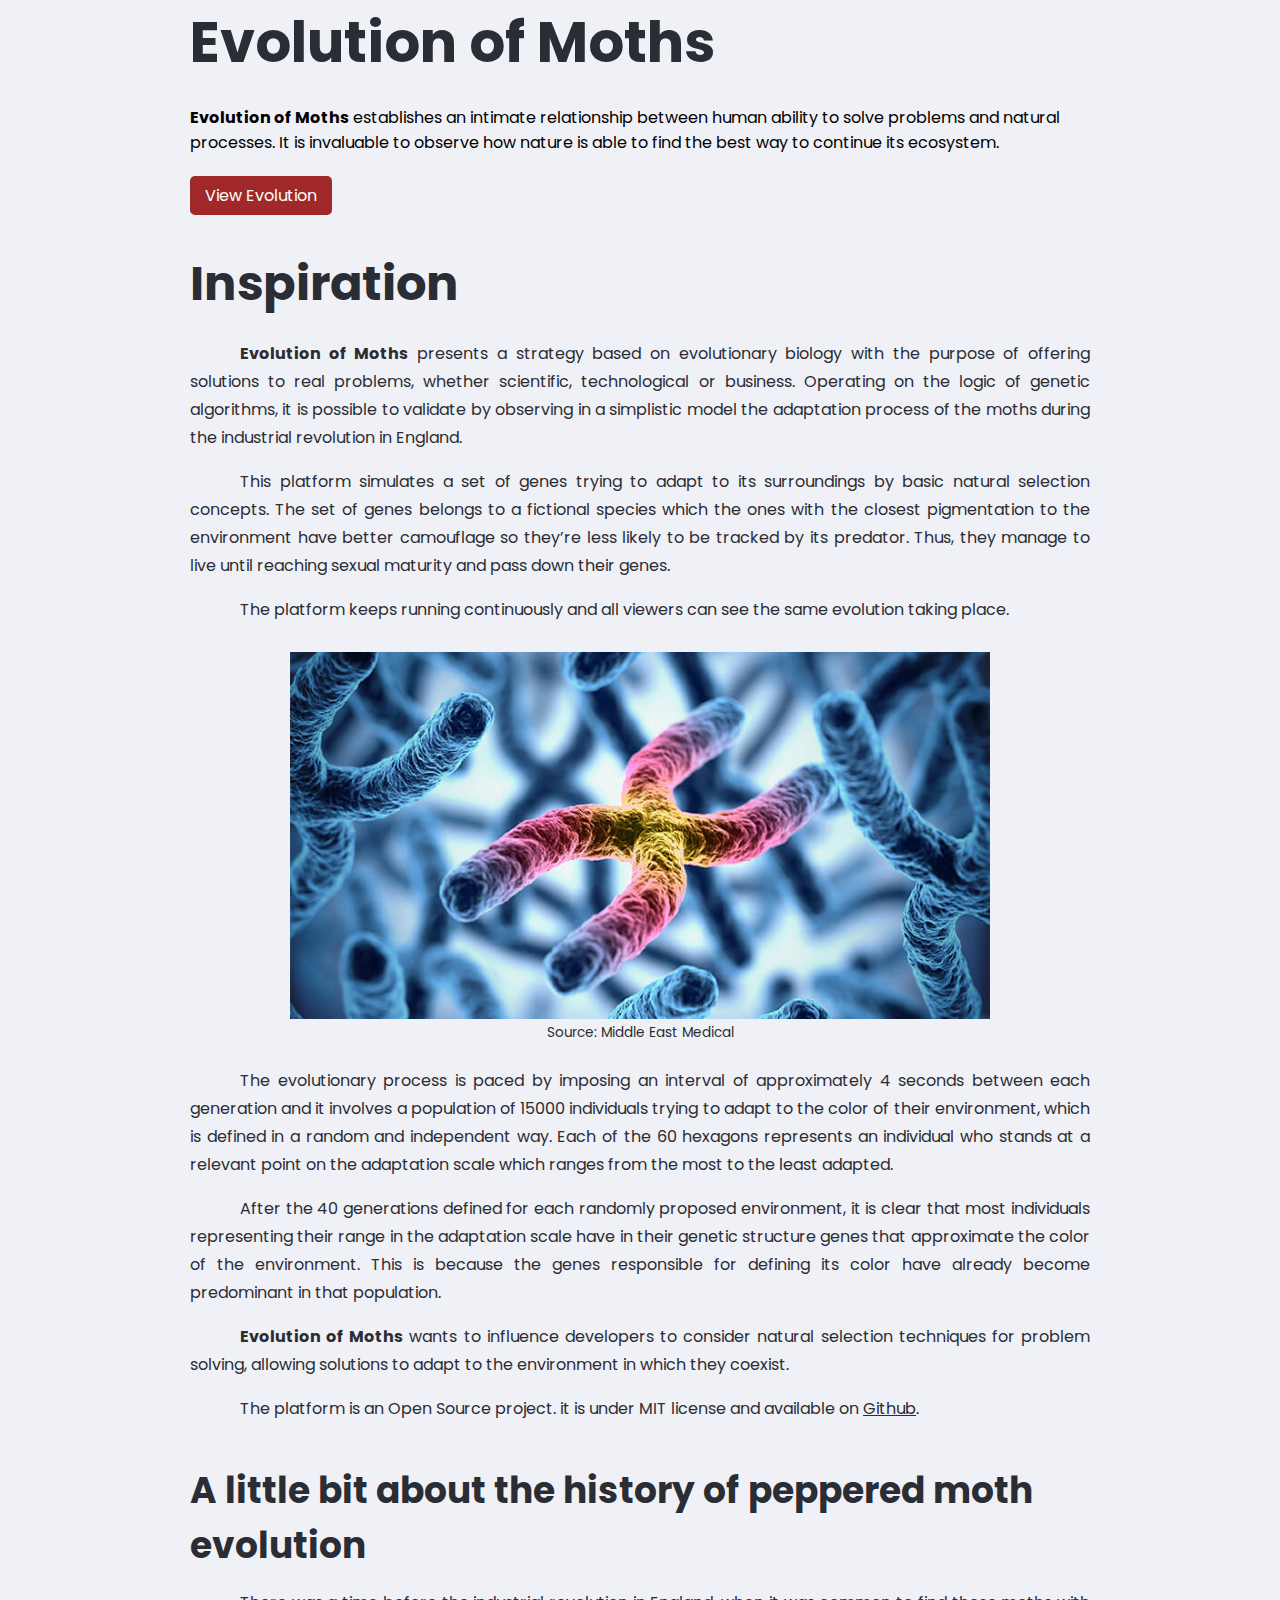
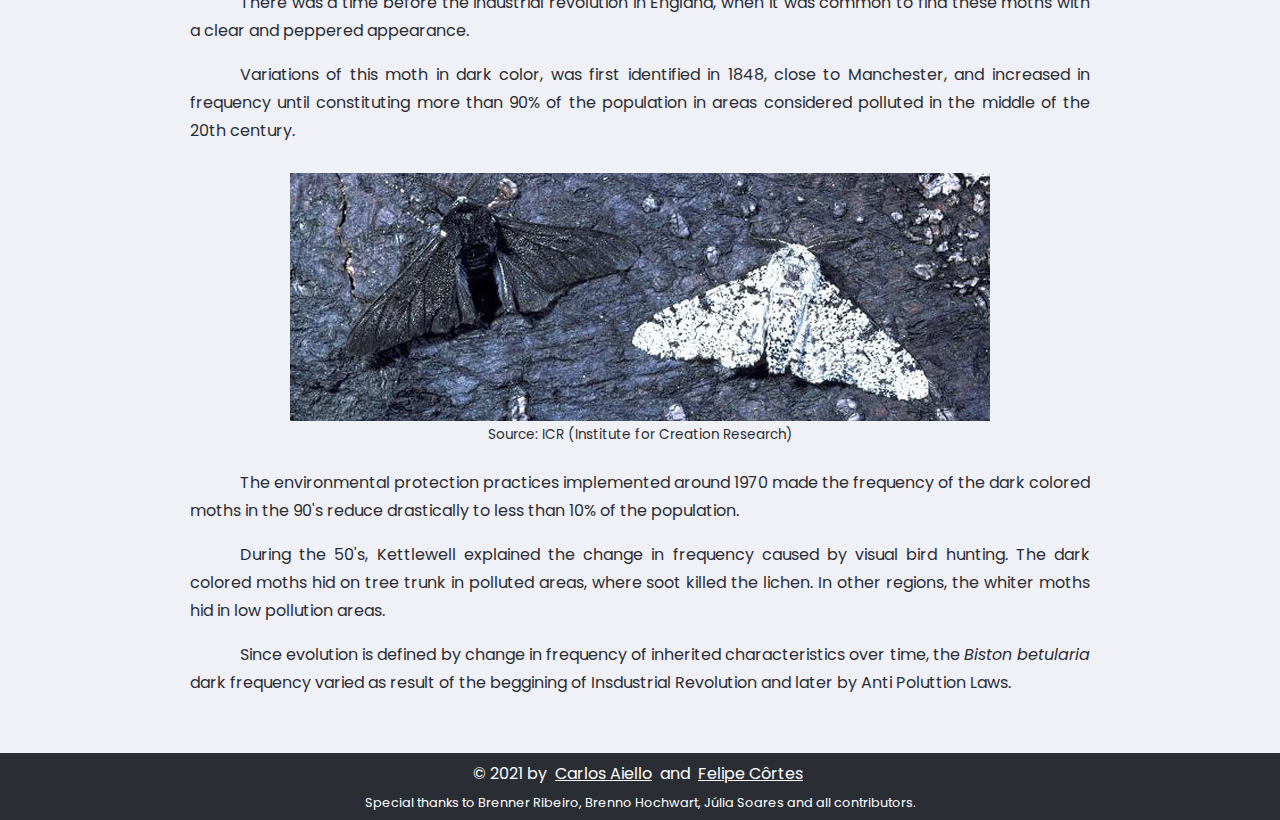
==== commit c06892da: "Text Adjust." ====
--- a/src/main/resources/static/index.html
+++ b/src/main/resources/static/index.html
@@ -37,12 +37,8 @@
         <div class="banner-moths">
           <div class="moths-banner">
             <h1>Evolution of Moths</h1>
-            <p class="description-moths">Lorem ipsum dolor sit amet, consectetur adipiscing elit, sed do eiusmod tempor incididunt ut labore et dolore magna aliqua. Ut enim ad minim veniam, quis nostrud exercitation ullamco laboris nisi ut aliquip ex ea commodo consequat.</p>
-            <a class="button-view-moths" href="moths.html">View Moths</a>
-          </div>
-
-          <div class="">
-            <img src="" alt="" />
+            <p class="description-moths"><b>Evolution of Moths</b> establishes an intimate relationship between human ability to solve problems and natural processes. It is invaluable to observe how nature is able to find the best way to continue its ecosystem.</p>
+            <a class="button-view-moths" href="moths.html">View Evolution</a>
           </div>
         </div>
       </div>
@@ -50,7 +46,6 @@
         <div id="content">
           <h2>Inspiration</h2>
           <div>
-            <p class="paragraph"><b>Evolution of Moths</b> establishes an intimate relationship between human ability to solve problems and natural processes. It is invaluable to observe how nature is able to find the best way to continue its ecosystem.</p>
             <p class="paragraph"><b>Evolution of Moths</b> presents a strategy based on evolutionary biology with the purpose of offering solutions to real problems, whether scientific, technological or business. Operating on the logic of genetic algorithms, it is possible to validate by observing in a simplistic model the adaptation process of the moths during the industrial revolution in England.</p>
             <p class="paragraph">This platform simulates a set of genes trying to adapt to its surroundings by basic natural selection concepts. The set of genes belongs to a fictional species which the ones with the closest pigmentation to the environment have better camouflage so they’re less likely to be tracked by its predator. Thus, they manage to live until reaching sexual maturity and pass down their genes.</p>
             <p class="paragraph">The platform keeps running continuously and all viewers can see the same evolution taking place.</p>
@@ -81,15 +76,10 @@
             <p class="paragraph">Since evolution is defined by change in frequency of inherited characteristics over time, the <i>Biston betularia</i> dark frequency varied as result of the beggining of Insdustrial Revolution and later by Anti Poluttion Laws.</p>
           </div>
 
-          <h2>More infos</h2>
-          <div class="more-info">
-            <iframe id="video" src="https://www.youtube.com/embed/Pop-xetGaBM" frameborder="0" allow="accelerometer; autoplay; encrypted-media; gyroscope; picture-in-picture" allowfullscreen></iframe>
-            <p id="subtitle-video">Source: Rachel Taylor</p>
-          </div>
         </div>
       </div>
       <footer>
-        <p style="margin-bottom: .5rem">© 2020 by <a class="footer-link" target="_blank" href="https://www.linkedin.com/in/carlos-aiello-ti/">Carlos Aiello</a> and <a class="footer-link" target="_blank" href="https://www.linkedin.com/in/felipe-cortes/">Felipe Côrtes</a></p>
+        <p style="margin-bottom: .5rem">© 2021 by <a class="footer-link" target="_blank" href="https://www.linkedin.com/in/carlos-aiello-ti/">Carlos Aiello</a> and <a class="footer-link" target="_blank" href="https://www.linkedin.com/in/felipe-cortes/">Felipe Côrtes</a></p>
 
         <p style="font-size: .8rem;text-align: center;">Special thanks to <a class="footer-contributors-link" target="_blank" href="https://www.instagram.com/brnnr.r/">Brenner Ribeiro</a>, <a class="footer-contributors-link" target="_blank" href="https://www.linkedin.com/in/brenno-hochwart-b7b738185/">Brenno Hochwart</a>, <a class="footer-contributors-link" target="_blank" href="https://instagram.com/juliscornia">Júlia Soares</a> and all contributors.</p>
       </footer>
